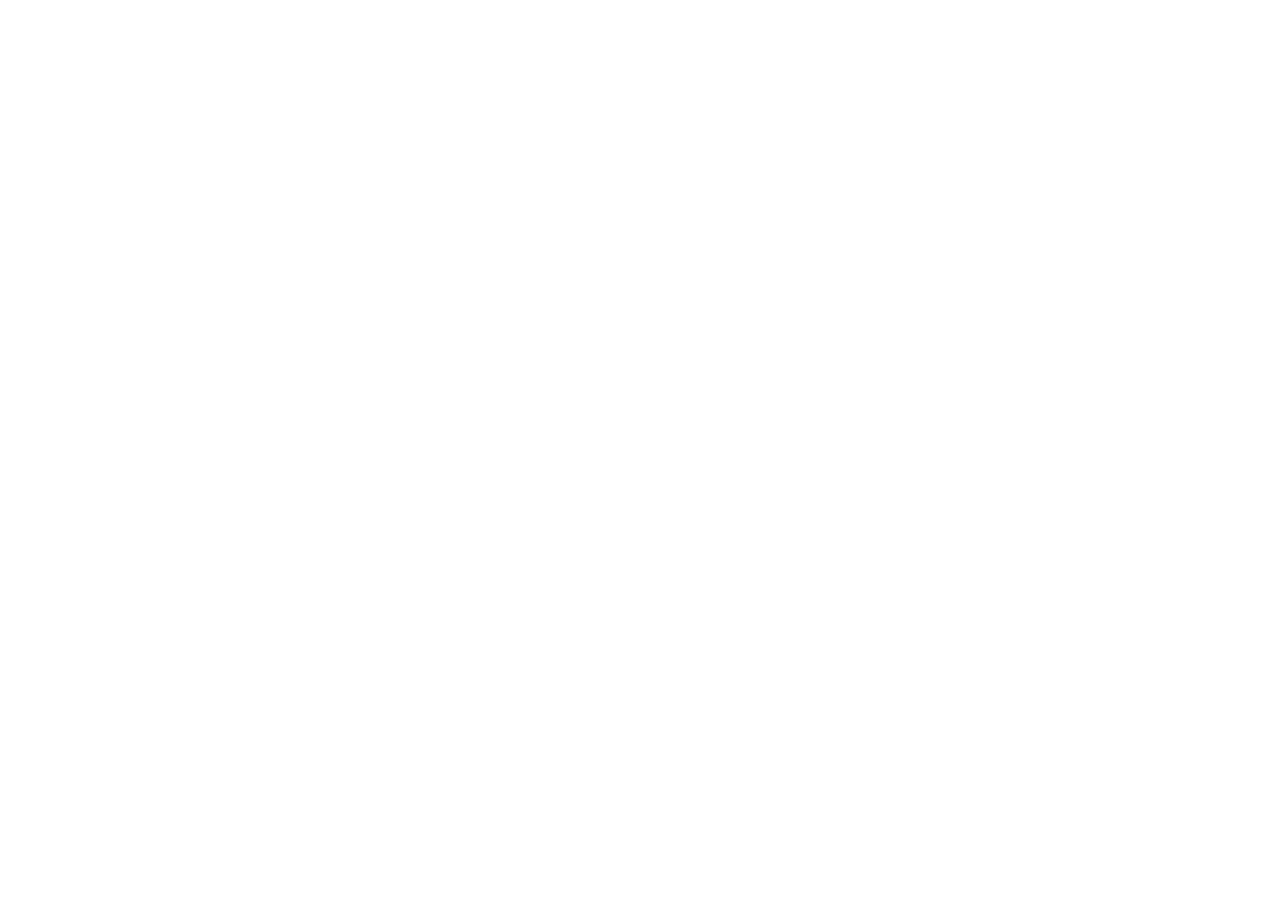
==== index.html @ a32eb5e9 "projeto social" ====
<!DOCTYPE html>
<html lang="pt-br">
<head>
    <meta charset="UTF-8">
    <meta name="viewport" content="width=device-width, initial-scale=1.0">
    <title>Rede Social</title>
    <link rel="shortcut icon" href="favicon.ico" type="image/x-icon">
</head>
<body>
    
</body>
</html>
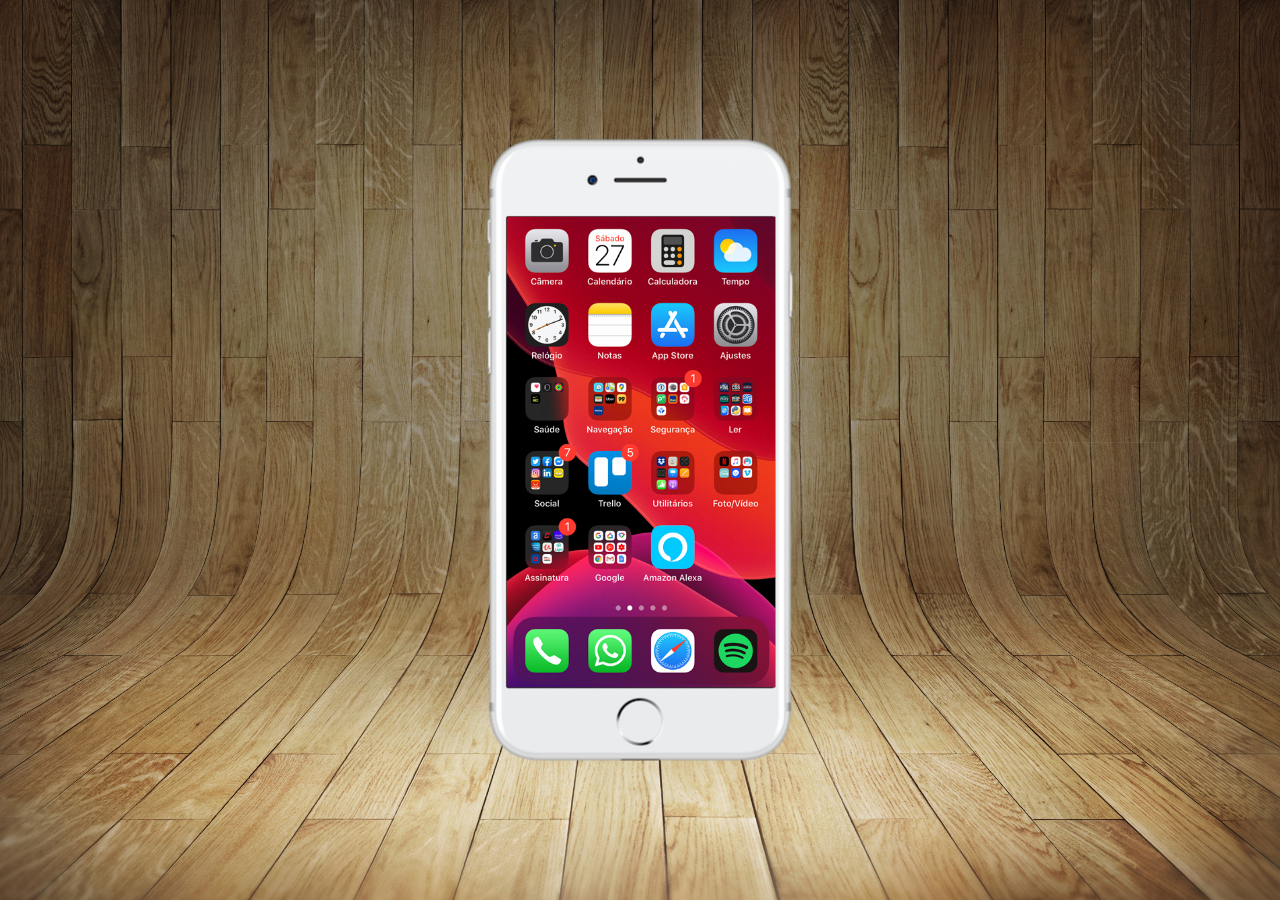
==== commit 8a0d2985: "crie o cel e a tela home" ====
--- a/index.html
+++ b/index.html
@@ -5,8 +5,19 @@
     <meta name="viewport" content="width=device-width, initial-scale=1.0">
     <title>Rede Social</title>
     <link rel="shortcut icon" href="favicon.ico" type="image/x-icon">
+    <link rel="stylesheet" href="estilos/style.css">
 </head>
 <body>
-    
+    <main>
+        <section id="telefone">
+            <iframe src="home.html" name="tela" id="tela" frameborder="0"></iframe>
+
+        </section>
+
+
+        <section id="redesSociais">
+
+        </section>
+    </main>
 </body>
 </html>--- a/estilos/style.css
+++ b/estilos/style.css
@@ -0,0 +1,40 @@
+@charset "UTF-8";
+
+*{
+    margin:0px;
+    padding:0px;
+
+    font-family: 'Franklin Gothic Medium', 'Arial Narrow', Arial, sans-serif;
+}
+html, body{
+    height: 100vh;
+    width: 100vw;
+    
+}
+body{
+    background: url('../imagens/fundo-madeira.jpg') no-repeat top center;
+    background-size: cover;
+    background-attachment: fixed;
+}
+main{
+    height: 100vh;
+    position: relative;
+}
+section#telefone{
+    position: absolute;
+    top: 50%;
+    left: 50%;
+    transform: translate(-50%, -50%);
+
+
+    height: 627px;
+    width: 311px;
+    background: url('../imagens/frame-iphone.png') no-repeat;
+}
+iframe#tela{
+    position: relative;
+    top: 80px;
+    left: 22px;
+    width:269px ;
+    height: 471px;
+}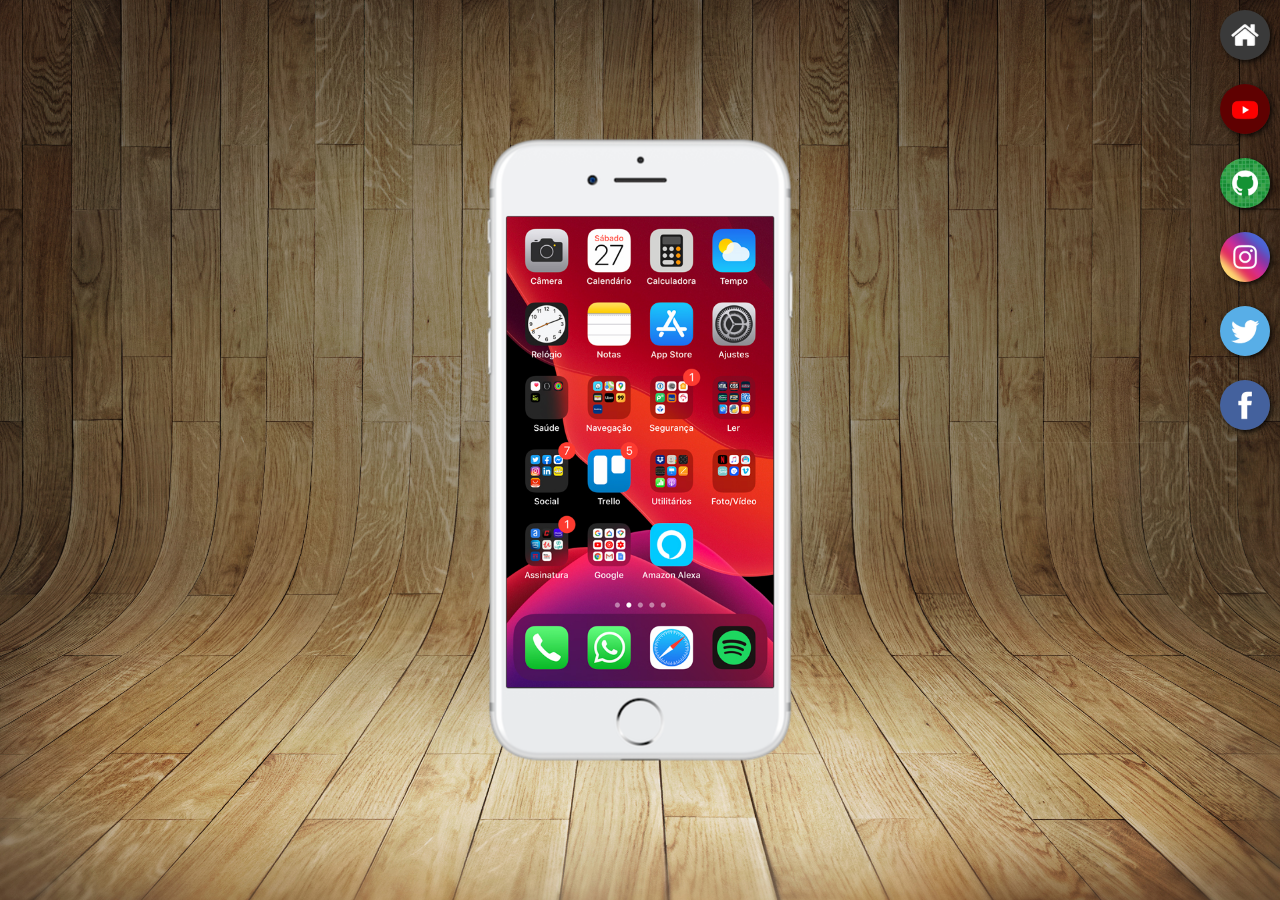
==== commit dab54085: "terminei o projeto" ====
--- a/index.html
+++ b/index.html
@@ -10,13 +10,23 @@
 <body>
     <main>
         <section id="telefone">
-            <iframe src="home.html" name="tela" id="tela" frameborder="0"></iframe>
+            <iframe src="home.html" name="tela" id="tela" frameborder="0"> seu navegador não é compatível com isso.</iframe>
 
         </section>
 
 
         <section id="redesSociais">
+            <a href="home.html" target="tela"  ><img src="imagens/logo-home.jpg" alt="Home"></a><br>
 
+            <a href="yotube.html" target="tela"><img src="imagens/logo-youtube.jpg" alt="Youtube"></a><br>
+            
+            <a href="github.html" target="tela"><img src="imagens/logo-github.jpg" alt="GitHub"></a><br>
+
+            <a href="Instagram.html" target="tela"><img src="imagens/logo-instagram.jpg" alt="Instagram"></a><br>
+
+            <a href="twiter.html" target="tela"><img src="imagens/logo-twitter.jpg" alt="Twitter"></a><br>
+
+            <a href="facebook.html" target="tela"><img src="imagens/logo-facebook.jpg" alt="Facebook"></a><br>
         </section>
     </main>
 </body>
--- a/estilos/style.css
+++ b/estilos/style.css
@@ -35,6 +35,26 @@
     position: relative;
     top: 80px;
     left: 22px;
-    width:269px ;
+    width:267px ;
     height: 471px;
+}
+section#redesSociais img{
+    width: 50px;
+    height: 50px;
+    margin:10px;
+    border-radius: 50%;
+    box-shadow: 2px 2px 5px rgba(0, 0, 0, 0.788);
+    box-sizing: border-box;
+
+
+}
+section#redesSociais{
+    text-align: right;
+}
+section#redesSociais img:hover{
+    border: 2px solid rgba(255, 255, 255, 0.578);
+    transform: translate( -3px, -3px);
+    box-shadow: 5px 5px 10px rgba(0, 0, 0, 0.844);
+    transition: transform 0.3s;
+
 }